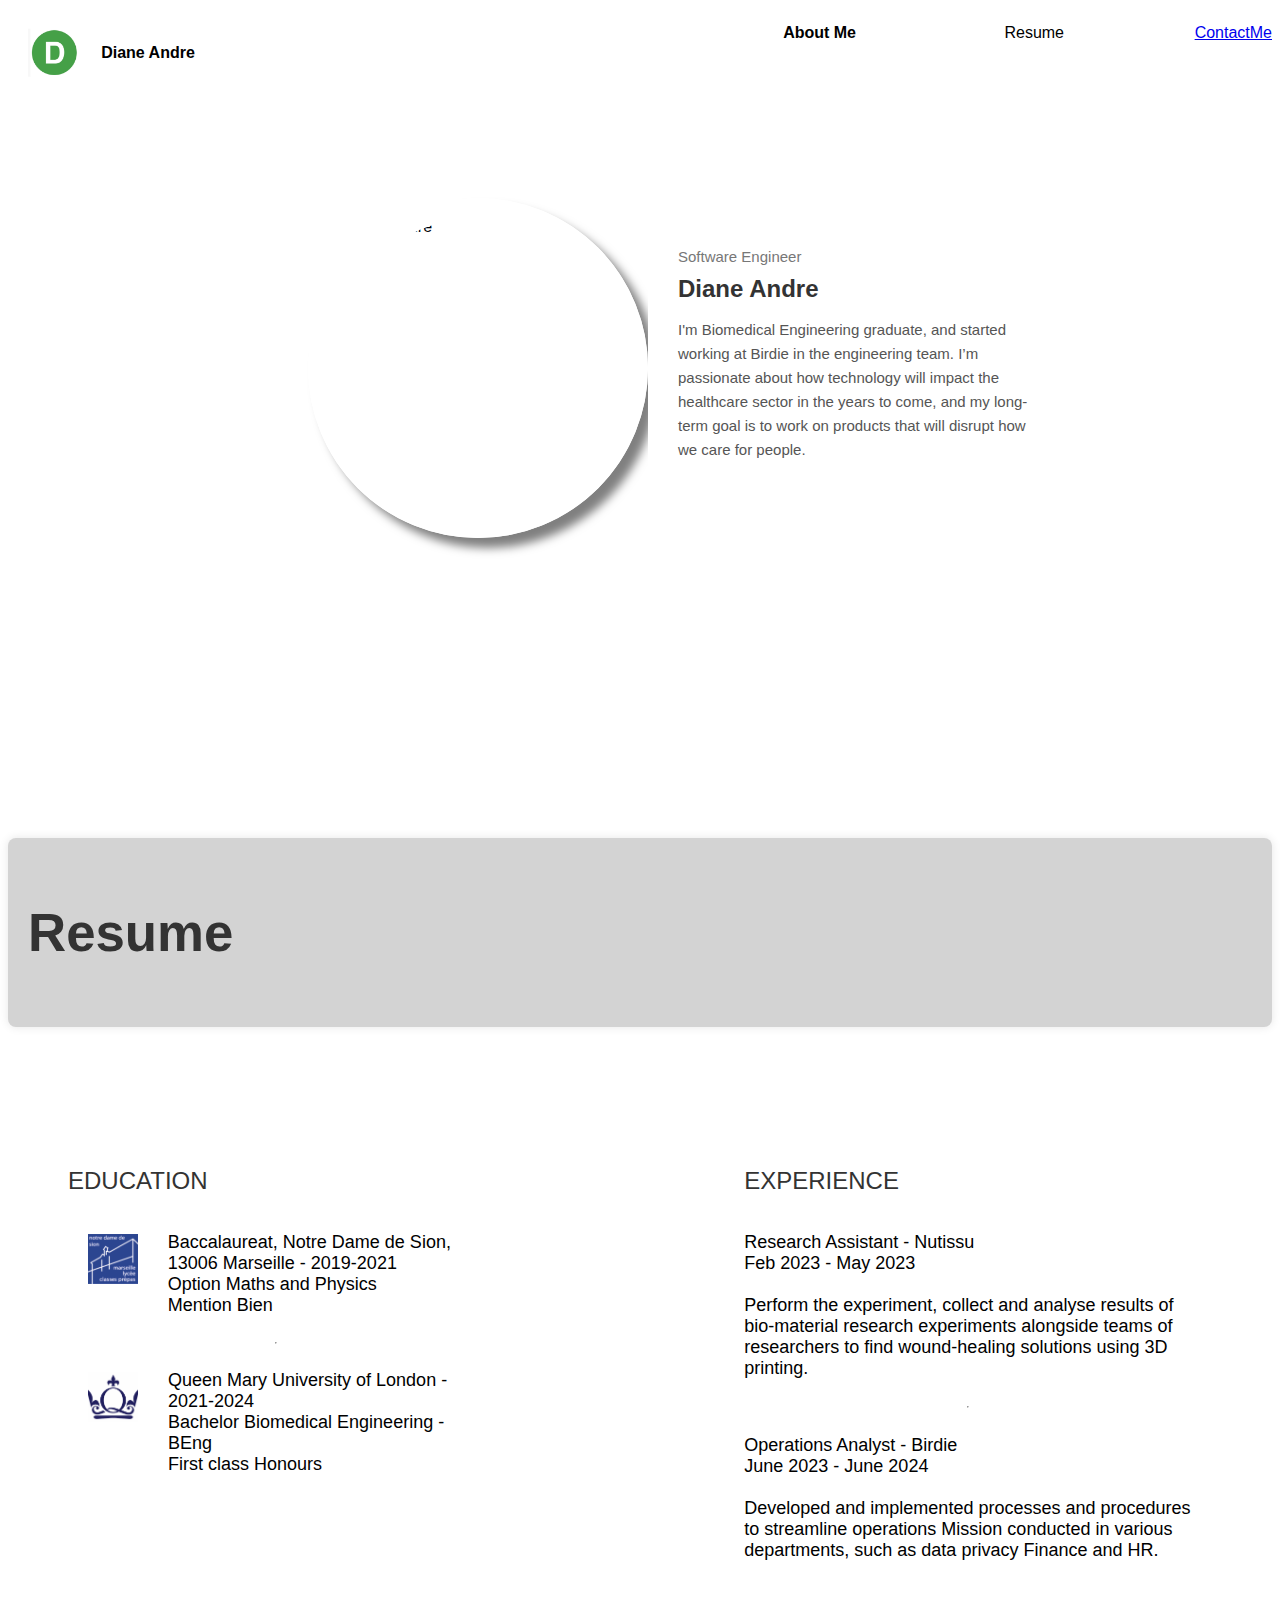
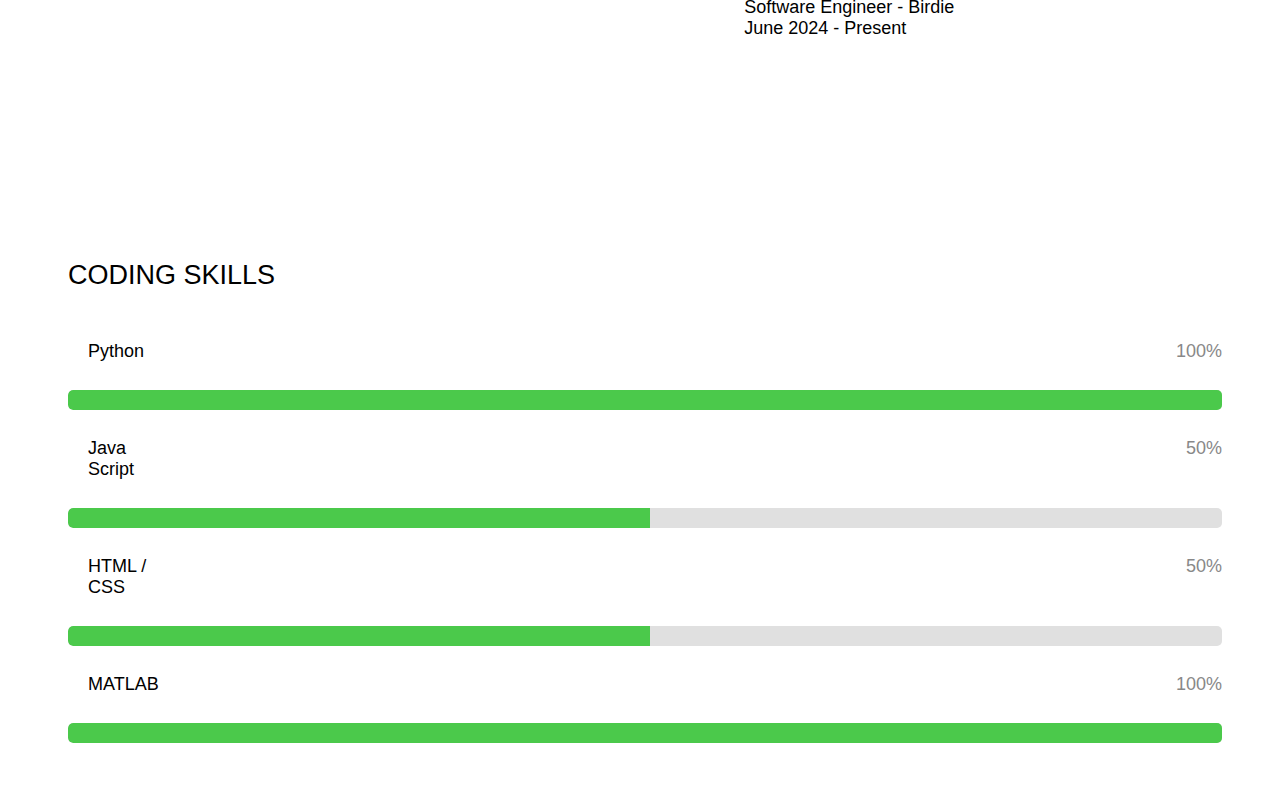
==== index.html @ 90efd5da "second commit" ====
<!DOCTYPE html>
<html> 
    <head>
        <title>Diane's Resume</title>
        <link rel="stylesheet" href="css/style4resume.css">
      </head>
      <body>
        <header> 
            <div class="profile-info">
              <img src="img/logo.JPG" alt="logo"/> 
              <h1>Diane Andre</h1>
            </div>
            <ul> 
              <li style=font-weight:bold;> About Me </li>
              <li>Resume</li>
              <li><a href= "mailto:diane.andre@birdie.care">ContactMe</a></li>
            </ul>
        </header>
        <main>
            <div class="profile-container"> 
              <nav class="Diane's pic"> 
                <img src="img/IMG_3454.JPG" alt="Diane Andre"/> 
              </nav>
              <div class="aboutme"> 
                <h3>Software Engineer</h3>
                <h2> Diane Andre </h2>
                
                <p> 
                I'm Biomedical Engineering graduate, and started working at Birdie in the engineering team.
                I’m passionate about how technology will impact the healthcare sector in the years to come, 
                and my long-term goal is to work on products that will disrupt how we care for people.
                </p>
             </div>
          </div>
          <div class="resume-title">
            <h2>Resume</h2>
          </div>
          <div class="row">
            <div class= "education">
              <h2> EDUCATION </h2>
              <div class="NDS"> 
                <img src="img/logoNDS.png" alt="logonds"/>  
                <p>Baccalaureat, Notre Dame de Sion, 13006 Marseille - 2019-2021<br>
                Option Maths and Physics<br>Mention Bien</p>
              </div>
              <hr/>
              <div class="QMUL">
                <img src="img/logoQMUL.png" alt="logoqmul"/>  
                <p> Queen Mary University of London - 2021-2024<br> Bachelor Biomedical Engineering - BEng<br> First class Honours</p>
              </div>
            </div>
            <div class=" experience">
              <h2>EXPERIENCE</h2>
                <p>Research Assistant - Nutissu <br> Feb 2023 - May 2023<br> <br>Perform the experiment, collect and analyse results of bio-material research experiments alongside teams of researchers to find wound-healing solutions using 3D printing.</p>
                <hr/>
                <p>Operations Analyst - Birdie <br> June 2023 - June 2024<br> <br>Developed and implemented processes and procedures to streamline operations
                Mission conducted in various departments, such as data privacy Finance and HR.</p>
                <p>Software Engineer - Birdie<br> June 2024 - Present </p>
            </div>
            
          </div>
          <div class="skills"> 
            <h2>CODING  SKILLS</h2>
            <p>Python <span class="percentage">100%</span></p>
            <div class="skill-bar">
              <div class="skill-level" style="width: 100%;"></div>
            </div>
            <p>Java Script<span class="percentage">50%</span></p>
            <div class="skill-bar">
                <div class="skill-level" style="width: 50%;" show percentage></div>
            </div>
            <p>HTML / CSS <span class="percentage">50%</span></p>
            <div class="skill-bar">
                <div class="skill-level" style="width: 50%;"></div>
            </div>
            <p>MATLAB<span class="percentage">100%</span></p>
            <div class="skill-bar">
                <div class="skill-level" style="width: 100%;"></div>
            </div>
          </div>
        </main>
      </body>
---- css/style4resume.css ----
.profile-info img {
    
    height: 50px;
    width: 50px;
    object-fit: cover;
    margin:20px;
    
}
h1 {
    font-size: 1em;
    width:100px;
    margin:auto;
    
}

header {
   
    display:flex;
    gap: 50px;
    text-align: center;
    
}
    
  
ul {

  display: flex;
  width: 100%;
  text-align: right;
  margin-left: 500px;
  list-style-type: disc;
  padding: 0;
  gap: 100px; 
}

li { 
    display: inline;
    text-align:right;
    width:100%;
    margin-left: auto;

}

body {
    

    background-color: white;
    padding: 0;
    display:flex;
    flex-direction:column;
    font-family: "Poppins", Helvetica, sans-serif;


}

.profile-info{
    display:flex;
    flex-direction: row;
    align-items: top;
    flex: 1; 
}

.profile-container img {
    border-radius: 50%;
    height: 300px;
    width: 300px;
    object-fit: cover;
    display:flex;
    border: 20px solid white; /* White border */
    box-shadow: 10px 10px 10px rgba(0.5, 0.5, 0.5, 0.5);
}

.aboutme {
    display:flex;
    flex-direction:column;
    box-align:center;
    padding: 40px;
    background: white;
    box-sizing: border-box;
    padding-left: 30px;
    margin-bottom: 10px;
    font-size: 18px;
    color:black;
    width:50%;
    border-radius: 10%;
    float: left;
    
    
}
.profile-container { 
    display:flex;
    flex-direction:row;
    margin-right: 100px;
    margin-left: 300px;
    margin-top: 100px;
}

.aboutme h2 {
    margin: 0;
    font-size: 24px;
    color: #333;
}

.aboutme h3 {
    margin: 10px 0;
    font-size: 15px;
    color: #777;
    font-weight: 100;
}

.aboutme p {
    font-size: 15px;
    color: #555;
    line-height: 1.6;
}
.resume-title {
    color: #333;
    background-color: lightgrey;
    font-weight: 600;
    font-style: normal;
    margin:0;
    font-size: 35.2px;
    margin-top:300px;
    margin-bottom:50px;
    padding: 20px;
    border-radius: 8px;
    box-shadow: 0 0 10px rgba(0, 0, 0, 0.1);
}

.education{
    display:flex;
    flex-direction:column;
    margin-bottom: 10px;
    margin-left:40px;
    margin-top:50px;
    margin-right:180px;
    width: 100%;
    
}

.NDS img {
    height: 50px;
    width: 50px;
    object-fit: cover;
    margin:20px;
}
.NDS {
    display: flex;
    flex-direction: row;
    gap: 10px;
    text-align: center;
}

.QMUL {
    display: flex;
    flex-direction: row;
    gap: 10px;
    text-align: center;
}
.QMUL img {
    height: 50px;
    width: 50px;
    object-fit: cover;
    margin:20px;
}

.education p{
    
    font-size: 18px;
    display:flex;
    flex-direction: column;
    text-align:left;
    justify-content: left;
    align-items: left;
    gap: 60px;
    margin-right:0px;
    margin-left:0px;
    
}
    

.experience p {
    font-size: 18px;
    display:flex;
    flex-direction: column;
    text-align:left;
    justify-content: left;
    align-items: left;
    gap: 60px;
    margin-right:0px;
    margin-left:0px;
}

.education, .experience {
    display: flex;
    align-items: flex-start;
    background: white;
    
}

.experience { 
    display:flex;
    flex-direction:column;
    padding-left: 20px;
    margin-bottom: 10px;
    margin-left:40px;
    margin-top:50px;
    margin-right:100px;
    font-size: 18px;
    
}
.experience h2 {

    text-align:right;
    font-size: 24px;
    color: #333;
    font-weight: 300;
    
}
.education h2 {
    text-align:right;
    font-size: 24px;
    color: #333;
    font-weight: 300;
    

}

.row { 
  
    display: flex;
    justify-content: space-between;
    padding: 20px;
    gap: 20px; /* Add gap between columns */
    width: 100%;
    flex:1;
   
}

.skills{ 
    display:flex;
    flex-direction:column;
    padding: 50px;
    background: white;
    box-sizing: border-box;
    padding-left: 20px;
    margin-bottom: 10px;
    margin-left:40px;
    margin-top:100px;
    font-size: 18px;
    color:black;
    border-radius: 10%;
    gap: 10px;
}
.skills p {
    display:flex; 
    flex-direction: row;
    text-align:left;
    justify-content: left;
    align-items: left;
    margin-right:0px;
    margin-left:20px;
}

.skills h2 {
    font-weight: 300;
}

.skill-bar {
    width: 100%;
    background-color: #e0e0e0;
    border-radius: 5px;
    overflow: hidden;
}

.skill-level {
    height: 20px;
    background-color: rgb(75, 201, 75);
    border-radius: 5px 0 0 5px;
    text-align: right;
    line-height: 20px;
    color: white;
    padding-right: 5px;
}

.percentage {
    color: #888;
    display:flex;
    justify-content: right;
    text-align:right; 
    width:100%;
}
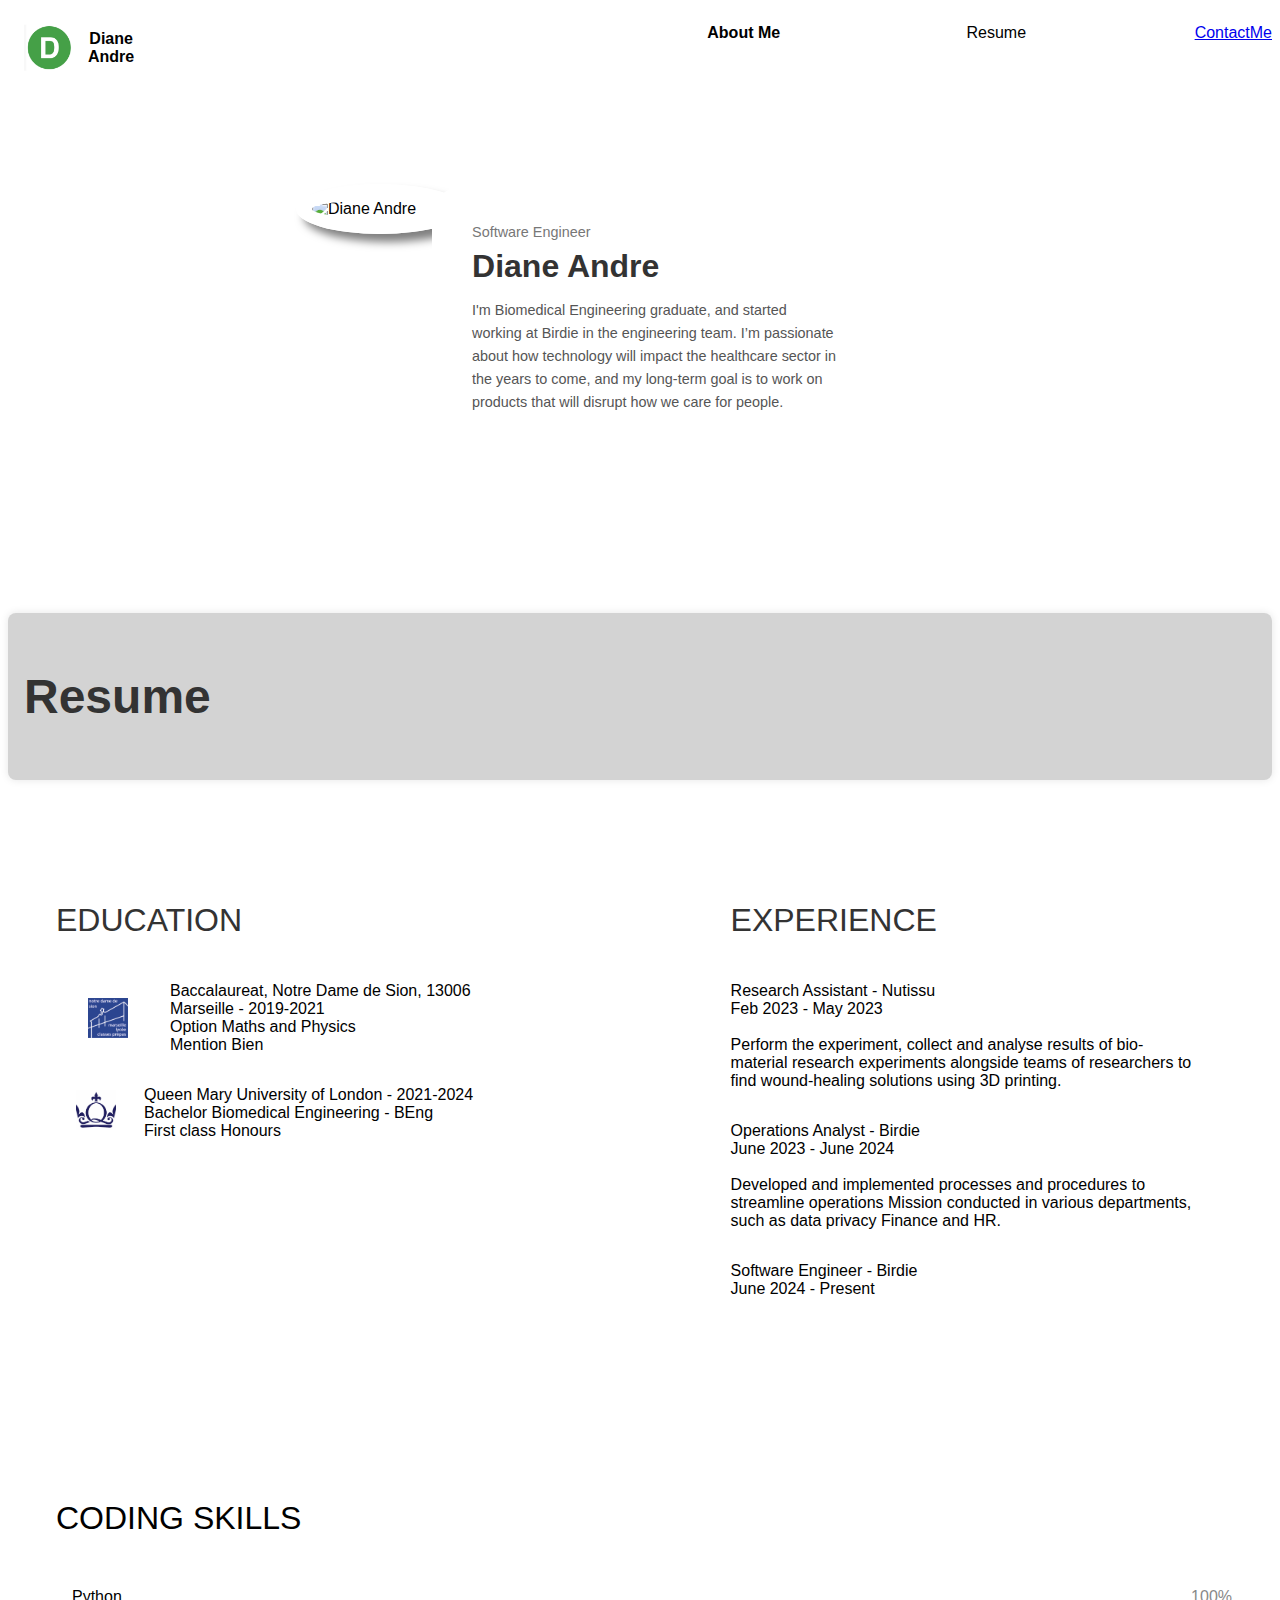
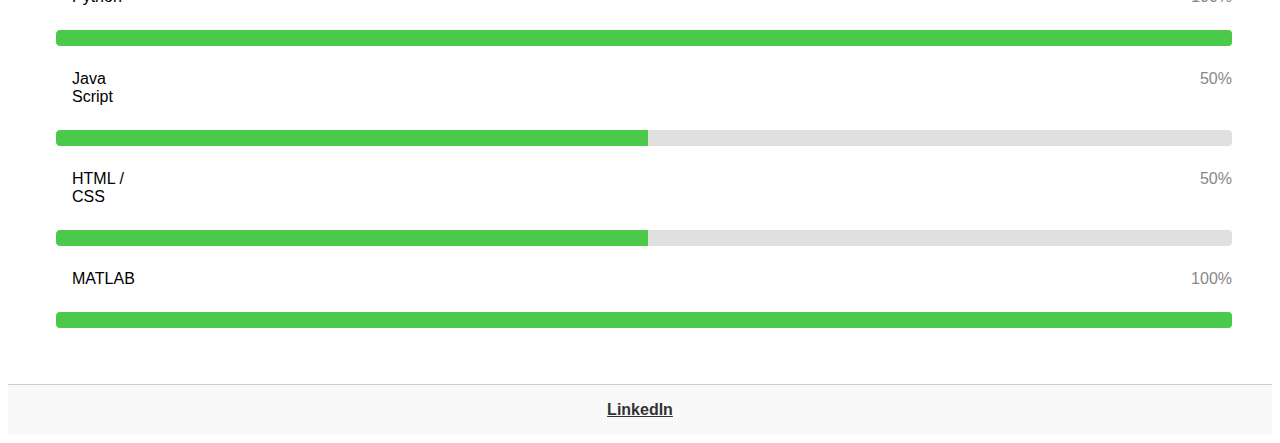
==== commit b1554954: "new commit" ====
--- a/index.html
+++ b/index.html
@@ -3,11 +3,13 @@
     <head>
         <title>Diane's Resume</title>
         <link rel="stylesheet" href="css/style4resume.css">
+        <meta charset="UTF-8">
+        <meta name="viewport" content="width=device-width, initial-scale=1.0">
       </head>
       <body>
         <header> 
             <div class="profile-info">
-              <img src="img/logo.JPG" alt="logo"/> 
+              <img src="img/logo.JPG"  alt="logo"/> 
               <h1>Diane Andre</h1>
             </div>
             <ul> 
@@ -24,7 +26,6 @@
               <div class="aboutme"> 
                 <h3>Software Engineer</h3>
                 <h2> Diane Andre </h2>
-                
                 <p> 
                 I'm Biomedical Engineering graduate, and started working at Birdie in the engineering team.
                 I’m passionate about how technology will impact the healthcare sector in the years to come, 
@@ -43,7 +44,6 @@
                 <p>Baccalaureat, Notre Dame de Sion, 13006 Marseille - 2019-2021<br>
                 Option Maths and Physics<br>Mention Bien</p>
               </div>
-              <hr/>
               <div class="QMUL">
                 <img src="img/logoQMUL.png" alt="logoqmul"/>  
                 <p> Queen Mary University of London - 2021-2024<br> Bachelor Biomedical Engineering - BEng<br> First class Honours</p>
@@ -51,13 +51,11 @@
             </div>
             <div class=" experience">
               <h2>EXPERIENCE</h2>
-                <p>Research Assistant - Nutissu <br> Feb 2023 - May 2023<br> <br>Perform the experiment, collect and analyse results of bio-material research experiments alongside teams of researchers to find wound-healing solutions using 3D printing.</p>
-                <hr/>
-                <p>Operations Analyst - Birdie <br> June 2023 - June 2024<br> <br>Developed and implemented processes and procedures to streamline operations
+              <p>Research Assistant - Nutissu <br> Feb 2023 - May 2023<br> <br>Perform the experiment, collect and analyse results of bio-material research experiments alongside teams of researchers to find wound-healing solutions using 3D printing.</p>
+              <p>Operations Analyst - Birdie <br> June 2023 - June 2024<br> <br>Developed and implemented processes and procedures to streamline operations
                 Mission conducted in various departments, such as data privacy Finance and HR.</p>
-                <p>Software Engineer - Birdie<br> June 2024 - Present </p>
-            </div>
-            
+              <p>Software Engineer - Birdie<br> June 2024 - Present </p>
+            </div> 
           </div>
           <div class="skills"> 
             <h2>CODING  SKILLS</h2>
@@ -78,5 +76,9 @@
                 <div class="skill-level" style="width: 100%;"></div>
             </div>
           </div>
+          <div class="social-media">
+            <a href="https://www.linkedin.com/in/diane-andre-1bb098231/" target="_blank">LinkedIn</a>
+          </div>
         </main>
-      </body>+     </body>
+</html>     --- a/css/style4resume.css
+++ b/css/style4resume.css
@@ -1,36 +1,33 @@
 .profile-info img {
-    
-    height: 50px;
-    width: 50px;
+    max-width: 3rem;
     object-fit: cover;
-    margin:20px;
-    
-}
+    margin:1rem;
+    width: 100%; 
+    height: auto; 
+    display: block; 
+    
+}
+
 h1 {
     font-size: 1em;
-    width:100px;
-    margin:auto;
-    
+    width:100%;
+    margin:auto; 
 }
 
 header {
-   
-    display:flex;
-    gap: 50px;
+    display:flex;
+    gap: 3rem;
     text-align: center;
-    
 }
     
   
 ul {
-
   display: flex;
   width: 100%;
   text-align: right;
-  margin-left: 500px;
-  list-style-type: disc;
+  margin-left: 31rem;
   padding: 0;
-  gap: 100px; 
+  gap: 6rem; 
 }
 
 li { 
@@ -38,20 +35,17 @@
     text-align:right;
     width:100%;
     margin-left: auto;
-
 }
 
 body {
-    
-
     background-color: white;
     padding: 0;
     display:flex;
     flex-direction:column;
     font-family: "Poppins", Helvetica, sans-serif;
-
-
-}
+    font-size: 0.9rem; 
+}
+
 
 .profile-info{
     display:flex;
@@ -62,54 +56,57 @@
 
 .profile-container img {
     border-radius: 50%;
-    height: 300px;
-    width: 300px;
+    max-height: 18rem;
+    max-width: 18rem;
     object-fit: cover;
     display:flex;
-    border: 20px solid white; /* White border */
-    box-shadow: 10px 10px 10px rgba(0.5, 0.5, 0.5, 0.5);
+    border: 1rem solid white; 
+    box-shadow: 0.5rem 0.5rem 0.5rem rgba(0.5, 0.5, 0.5, 0.5);
+    height: auto;
+    width: 100%; 
+    height: auto;
+    
+    
 }
 
 .aboutme {
     display:flex;
     flex-direction:column;
     box-align:center;
-    padding: 40px;
+    padding: 2rem;
     background: white;
     box-sizing: border-box;
-    padding-left: 30px;
-    margin-bottom: 10px;
-    font-size: 18px;
+    padding-left: 2.5rem;
+    margin-bottom: 0.5rem;
+    font-size: 0.9rem;
     color:black;
     width:50%;
     border-radius: 10%;
-    float: left;
-    
-    
-}
+}
+
 .profile-container { 
     display:flex;
     flex-direction:row;
-    margin-right: 100px;
-    margin-left: 300px;
-    margin-top: 100px;
+    margin-right: 6rem;
+    margin-left: 18rem;
+    margin-top: 6rem;
 }
 
 .aboutme h2 {
     margin: 0;
-    font-size: 24px;
+    font-size: 2rem;
     color: #333;
 }
 
 .aboutme h3 {
-    margin: 10px 0;
-    font-size: 15px;
+    margin: 0.5rem 0;
+    font-size: 0.9rem;
     color: #777;
     font-weight: 100;
 }
 
 .aboutme p {
-    font-size: 15px;
+    
     color: #555;
     line-height: 1.6;
 }
@@ -117,32 +114,32 @@
     color: #333;
     background-color: lightgrey;
     font-weight: 600;
-    font-style: normal;
-    margin:0;
-    font-size: 35.2px;
-    margin-top:300px;
-    margin-bottom:50px;
-    padding: 20px;
-    border-radius: 8px;
-    box-shadow: 0 0 10px rgba(0, 0, 0, 0.1);
+    font-size: 2rem;
+    margin-top:9rem;
+    margin-bottom:2.5rem;
+    padding: 1rem;
+    border-radius: 0.5rem;
+    box-shadow: 0 0 0.5rem rgba(0, 0, 0, 0.1);
 }
 
 .education{
     display:flex;
     flex-direction:column;
-    margin-bottom: 10px;
-    margin-left:40px;
-    margin-top:50px;
-    margin-right:180px;
+    margin-bottom: 0.5rem;
+    margin-left:2rem;
+    margin-top:2.5rem;
+    margin-right:8rem;
     width: 100%;
     
 }
 
 .NDS img {
-    height: 50px;
-    width: 50px;
+    max-height: 2.5rem;
+    max-width: 2.5rem;
     object-fit: cover;
-    margin:20px;
+    margin:2rem;
+    width: 100%;
+    height: auto;
 }
 .NDS {
     display: flex;
@@ -154,25 +151,25 @@
 .QMUL {
     display: flex;
     flex-direction: row;
-    gap: 10px;
+    gap: 0.5rem;
     text-align: center;
 }
 .QMUL img {
-    height: 50px;
-    width: 50px;
+    max-height: 2.5rem;
+    max-width: 2.5rem;
     object-fit: cover;
     margin:20px;
+    width: 100%;
+    height: auto;
 }
 
 .education p{
-    
-    font-size: 18px;
     display:flex;
     flex-direction: column;
     text-align:left;
     justify-content: left;
     align-items: left;
-    gap: 60px;
+    gap: 3rem;
     margin-right:0px;
     margin-left:0px;
     
@@ -180,13 +177,13 @@
     
 
 .experience p {
-    font-size: 18px;
+    
     display:flex;
     flex-direction: column;
     text-align:left;
     justify-content: left;
     align-items: left;
-    gap: 60px;
+    gap: 3rem;
     margin-right:0px;
     margin-left:0px;
 }
@@ -201,25 +198,25 @@
 .experience { 
     display:flex;
     flex-direction:column;
-    padding-left: 20px;
-    margin-bottom: 10px;
-    margin-left:40px;
-    margin-top:50px;
-    margin-right:100px;
-    font-size: 18px;
+    padding-left: 1rem;
+    margin-bottom: 0.5rem;
+    margin-left:2rem;
+    margin-top:2.5rem;
+    margin-right:6rem;
+   
     
 }
 .experience h2 {
 
     text-align:right;
-    font-size: 24px;
+    font-size: 2rem;
     color: #333;
     font-weight: 300;
     
 }
 .education h2 {
     text-align:right;
-    font-size: 24px;
+    font-size: 2rem;
     color: #333;
     font-weight: 300;
     
@@ -230,8 +227,8 @@
   
     display: flex;
     justify-content: space-between;
-    padding: 20px;
-    gap: 20px; /* Add gap between columns */
+    padding: 1rem;
+    gap:1rem; 
     width: 100%;
     flex:1;
    
@@ -240,18 +237,18 @@
 .skills{ 
     display:flex;
     flex-direction:column;
-    padding: 50px;
+    padding: 2.5rem;
     background: white;
     box-sizing: border-box;
-    padding-left: 20px;
-    margin-bottom: 10px;
-    margin-left:40px;
-    margin-top:100px;
-    font-size: 18px;
+    padding-left: 1rem;
+    margin-bottom: 0.5rem;
+    margin-left:2rem;
+    margin-top:6rem;
     color:black;
     border-radius: 10%;
-    gap: 10px;
-}
+    gap: 0.5rem;
+}
+
 .skills p {
     display:flex; 
     flex-direction: row;
@@ -259,28 +256,29 @@
     justify-content: left;
     align-items: left;
     margin-right:0px;
-    margin-left:20px;
+    margin-left:1rem
 }
 
 .skills h2 {
     font-weight: 300;
+    font-size: 2rem;
 }
 
 .skill-bar {
     width: 100%;
     background-color: #e0e0e0;
-    border-radius: 5px;
+    border-radius: 0.25rem;
     overflow: hidden;
 }
 
 .skill-level {
-    height: 20px;
+    height: 1rem;
     background-color: rgb(75, 201, 75);
-    border-radius: 5px 0 0 5px;
+    border-radius: 0.25rem 0 0 0.25rem;
     text-align: right;
-    line-height: 20px;
+    line-height:1rem;
     color: white;
-    padding-right: 5px;
+    padding-right: 0.25rem;
 }
 
 .percentage {
@@ -290,3 +288,37 @@
     text-align:right; 
     width:100%;
 }
+/* Styles for devices with a width of 600px or more */
+@media (min-width: 600px) {
+    body {
+        font-size: 0.9rem;
+    }
+}
+
+/* Styles for devices with a width of 900px or more */
+@media (min-width: 900px) {
+    body {
+        font-size: 1rem;
+    }
+}
+
+.social-media {
+    display: flex;
+    justify-content: center;
+    width: 100%;
+    background: #f9f9f9;
+    padding: 1rem 0;
+    box-sizing: border-box;
+    border-top: 1px solid #ccc;
+    margin-top: 1rem;
+}
+
+.social-media a {
+    margin: 0 1rem;
+    color: #333;
+    font-weight: bold;
+}
+
+.social-media a:hover {
+    text-decoration: underline;
+}
